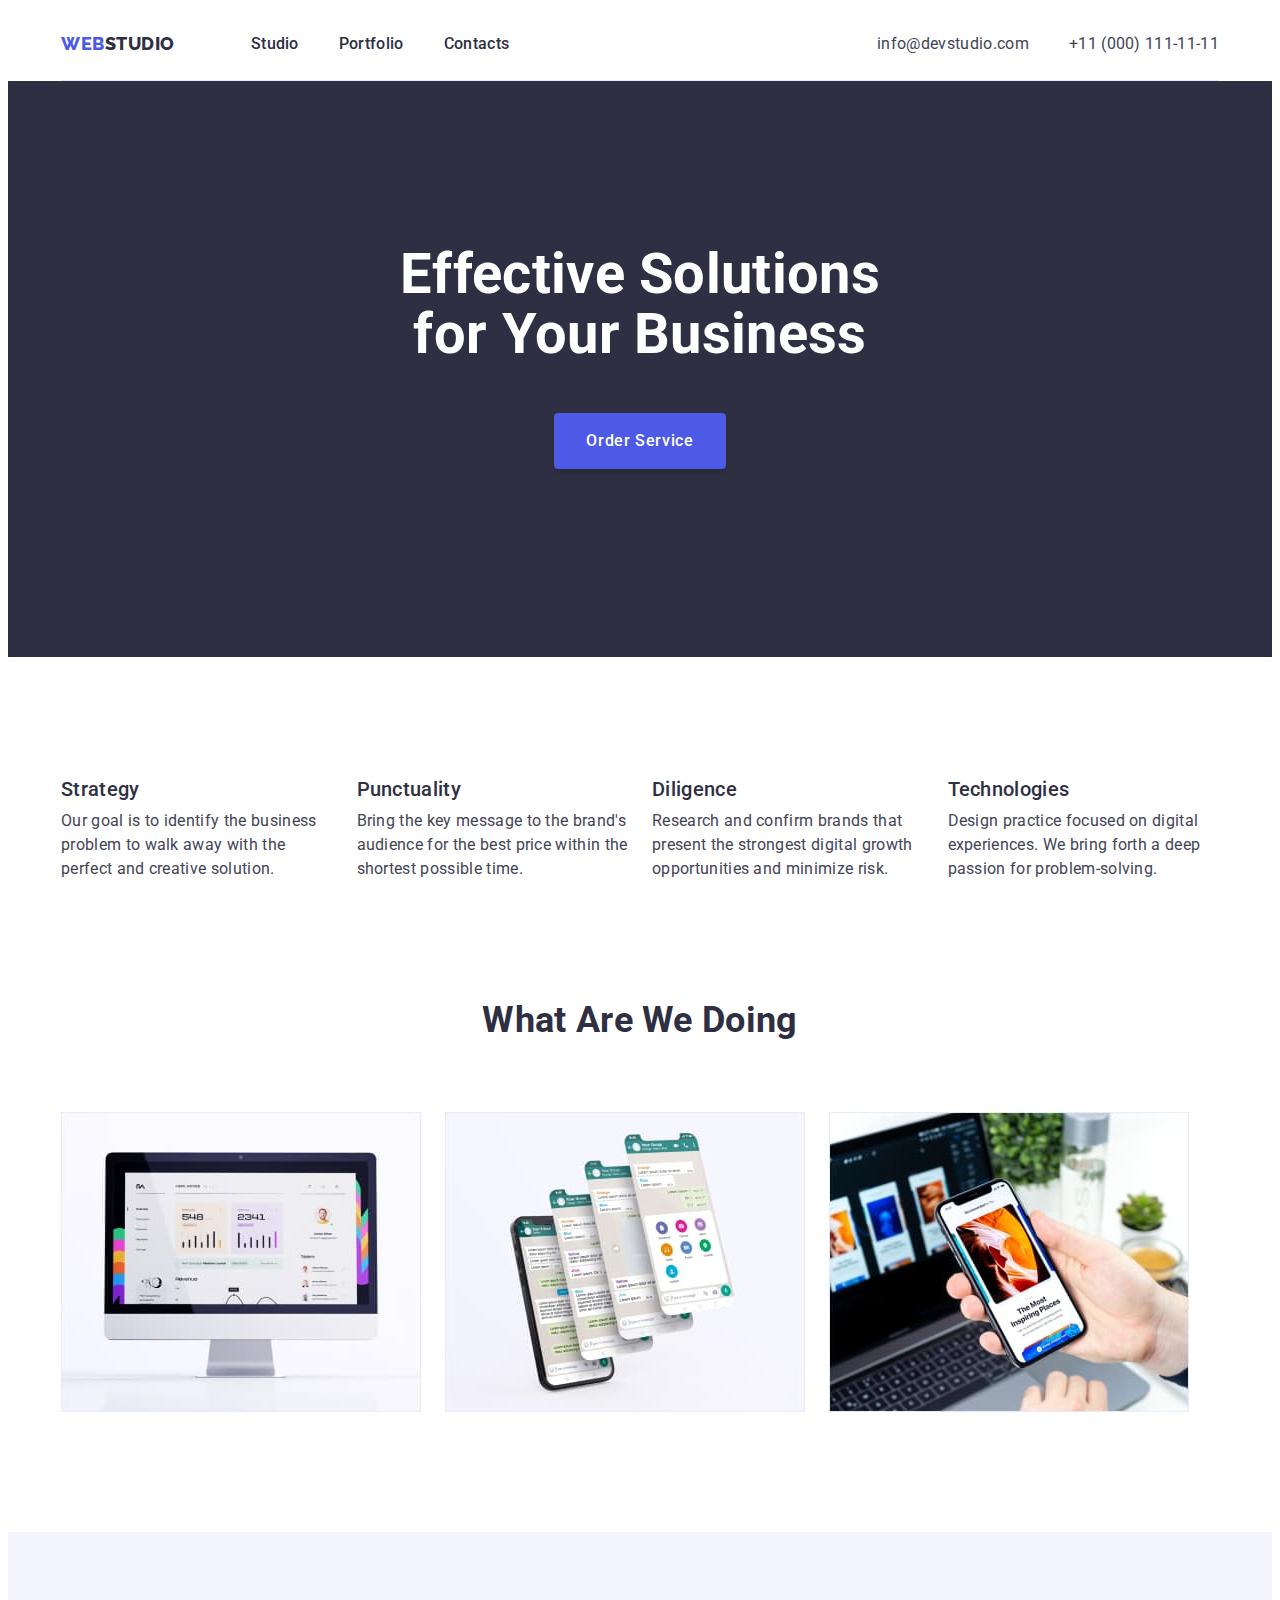
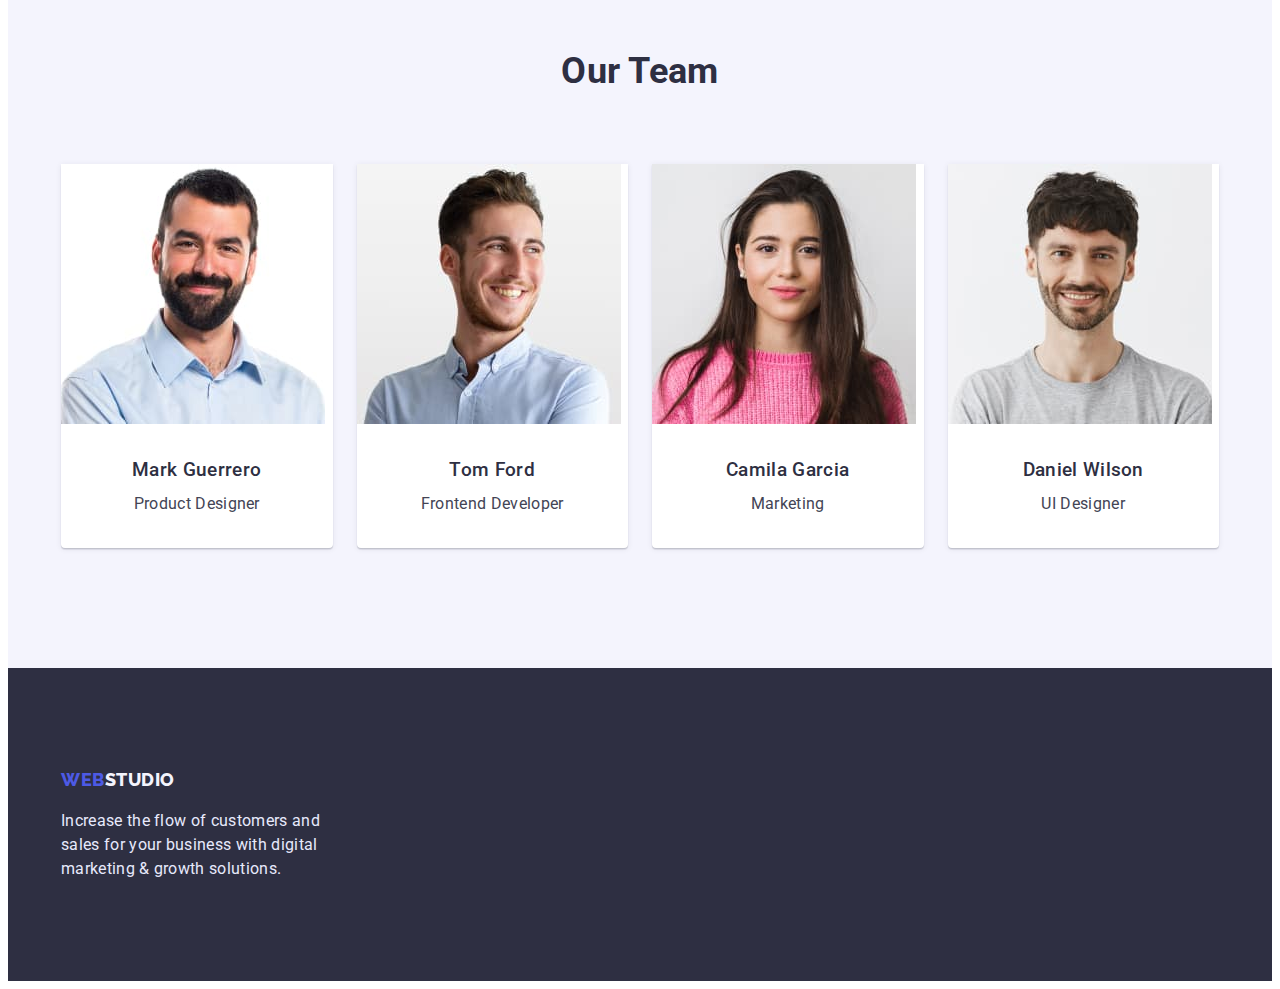
==== index.html @ d9d820c8 "Initial commit" ====
<!DOCTYPE html>
<html lang="en">
  <head>
    <meta charset="UTF-8" />
    <meta http-equiv="X-UA-Compatible" content="IE=edge" />
    <meta name="viewport" content="width=device-width, initial-scale=1.0" />
    <title>WebStudio</title>
    <link rel="preconnect" href="https://fonts.googleapis.com" />
    <link rel="preconnect" href="https://fonts.gstatic.com" crossorigin />
    <link
      href="https://fonts.googleapis.com/css2?family=Raleway:wght@800&family=Roboto:wght@400;500;700&display=swap"
      rel="stylesheet"
    />
    <link
      rel="stylesheet"
      href="https://cdnjs.cloudflare.com/ajax/libs/modern-normalize/1.1.0/modern-normalize.min.css"
      integrity="sha512-wpPYUAdjBVSE4KJnH1VR1HeZfpl1ub8YT/NKx4PuQ5NmX2tKuGu6U/JRp5y+Y8XG2tV+wKQpNHVUX03MfMFn9Q=="
      crossorigin="anonymous"
      referrer
      policy="no-referrer"
    />
    <link rel="stylesheet" href="./css/styles.css" />
  </head>
  <body>
    <header class="header">
      <div class="container header-content">
        <nav class="header-nav">
          <a href="./index.html" class="logo-link">
            <span class="logo">Web</span>Studio</a
          >
          <ul class="header-list list">
            <li class="header-item">
              <a href="" class="header-link link">Studio</a>
            </li>
            <li class="header-item">
              <a href="./portfolio.html" class="header-link link">Portfolio</a>
            </li>
            <li class="header-item">
              <a href="" class="header-link link">Contacts</a>
            </li>
          </ul>
        </nav>
        <address class="contacts">
          <ul class="contacts-list list">
            <li class="contacts-item">
              <a href="mailto:info@devstudio.com" class="contacts-link mail"
                >info@devstudio.com</a
              >
            </li>
            <li class="contacts-item">
              <a href="tel:+110001111111" class="contacts-link tel"
                >+11 (000) 111-11-11</a
              >
            </li>
          </ul>
        </address>
      </div>
    </header>
    <main>
      <!-- Hero section-->
      <section class="hero">
        <div class="container hero-container">
          <h1 class="hero-title">Effective Solutions for Your Business</h1>
          <button type="button" class="hero-button button">
            Order Service
          </button>
        </div>
      </section>
      <!-- /Hero section -->
      <!-- Section 1 -->
      <section class="features">
        <div class="container">
          <h2 class="visually-hidden">Webstudio features</h2>
          <ul class="features-list list">
            <li class="features-item">
              <h3 class="features-subtitle">Strategy</h3>
              <p class="features-text">
                Our goal is to identify the business problem to walk away with
                the perfect and creative solution.
              </p>
            </li>
            <li class="features-item">
              <h3 class="features-subtitle">Punctuality</h3>
              <p class="features-text">
                Bring the key message to the brand's audience for the best price
                within the shortest possible time.
              </p>
            </li>
            <li class="features-item">
              <h3 class="features-subtitle">Diligence</h3>
              <p class="features-text">
                Research and confirm brands that present the strongest digital
                growth opportunities and minimize risk.
              </p>
            </li>
            <li class="features-item">
              <h3 class="features-subtitle">Technologies</h3>
              <p class="features-text">
                Design practice focused on digital experiences. We bring forth a
                deep passion for problem-solving.
              </p>
            </li>
          </ul>
        </div>
      </section>
      <!-- /Section 1 -->
      <!-- Section 2 -->
      <section class="work">
        <div class="container">
          <h2 class="work-title title">What are we doing</h2>
          <ul class="work-list list">
            <li class="work-item">
              <img
                src="./images/our-work1.jpg"
                alt="Working"
                width="360"
                height="300"
              />
            </li>
            <li class="work-item">
              <img
                src="./images/our-work1-1.jpg"
                alt="Working"
                width="360"
                height="300"
              />
            </li>
            <li class="work-item">
              <img
                src="./images/our-work1-2.jpg"
                alt="Working"
                width="360"
                height="300"
              />
            </li>
          </ul>
        </div>
      </section>
      <!-- /Section2 -->
      <!-- Section 3 -->
      <section class="team">
        <div class="container">
          <h2 class="team-title title">Our Team</h2>
          <ul class="team-list list">
            <li class="team-item">
              <img
                src="./images/our-team-img.jpg"
                alt="Our Product Designer"
                width="264"
                height="260"
              />
              <div class="team-card">
                <h3 class="team-subtitle">Mark Guerrero</h3>
                <p class="team-text">Product Designer</p>
              </div>
            </li>
            <li class="team-item">
              <img
                src="./images/our-team-img1.jpg"
                alt="Our Frontend Developer"
                width="264"
                height="260"
              />
              <div class="team-card">
                <h3 class="team-subtitle">Tom Ford</h3>
                <p class="team-text">Frontend Developer</p>
              </div>
            </li>
            <li class="team-item">
              <img
                src="./images/our-team-img2.jpg"
                alt="Our Marketer"
                width="264"
                height="260"
              />
              <div class="team-card">
                <h3 class="team-subtitle">Camila Garcia</h3>
                <p class="team-text">Marketing</p>
              </div>
            </li>
            <li class="team-item">
              <img
                src="./images/our-team-img3.jpg"
                alt="Our UI Designer"
                width="264"
                height="260"
              />
              <div class="team-card">
                <h3 class="team-subtitle">Daniel Wilson</h3>
                <p class="team-text">UI Designer</p>
              </div>
            </li>
          </ul>
        </div>
      </section>
      <!-- /Section 3 -->
    </main>
    <!-- Footer -->
    <footer class="footer">
      <div class="container">
        <a href="./index.html" class="logo-link">
          <span class="logo">Web</span>Studio</a
        >
        <p class="footer-text">
          Increase the flow of customers and sales for your business with
          digital marketing & growth solutions.
        </p>
      </div>
    </footer>
    <!-- /Footer -->
  </body>
</html>
---- css/styles.css ----
:root {
  --primary-text-color: #434455;
  --title-text-color: #2e2f42;
  --active-color: #404bbf;
  --primary-bg-color: #ffffff;
  --main-margin: 24px;
  --secondary-margin: 8px;
}
body {
  color: var(--primary-text-color);
  background-color: var(--primary-bg-color);
  font-family: Roboto, sans-serif;
  letter-spacing: 0.02em;
  font-size: 16px;
  line-height: 1.5;
}
h1,
h2,
h3,
h4,
h5,
h6,
p {
  margin: 0;
}
ul {
  margin: 0;
  padding: 0;
}
.container {
  width: 1158px;
  margin: 0 auto;
  padding: 0 15px;
  /* outline: 1px solid red; */
}
img {
  display: block;
  max-width: 100%;
  height: auto;
}
.list {
  list-style: none;
}
.button {
  font-family: inherit;
  letter-spacing: 0.04em;
  font-weight: 500;
  font-size: 16px;
  line-height: 1.5;
  cursor: pointer;
}
.title {
  color: var(--title-text-color);
  font-size: 36px;
  line-height: 1.11;
  text-align: center;
  text-transform: capitalize;
}
.visually-hidden {
  position: absolute;
  width: 1px;
  height: 1px;
  margin: -1px;
  border: 0;
  padding: 0;
  white-space: nowrap;
  clip-path: inset(100%);
  clip: rect(0 0 0 0);
  overflow: hidden;
}

/* -------------------Header ---------------*/

.logo {
  color: #4d5ae5;
  text-decoration: none;
}
.logo-link {
  color: var(--title-text-color);
  font-family: Raleway, sans-serif;
  text-decoration: none;
  font-weight: 800;
  font-size: 18px;
  line-height: 1.33;
  letter-spacing: 0.03em;
  text-transform: uppercase;
  margin-right: 76px;
}

.header-content {
  border-bottom: solid rgba(231, 233, 252, 1) 1px;
  display: flex;
  padding: 24px 0;
}
.header-list {
  display: flex;
  gap: 40px;
}
.header-nav {
  display: flex;
  align-items: center;
}
.header-link {
  color: var(--title-text-color);
  text-decoration: none;
  font-weight: 500;
  font-size: 16px;
  line-height: 1.5;
}
.header-link:hover,
.header-link:focus {
  color: var(--active-color);
}
.contacts-list {
  display: flex;
}
.contacts {
  margin-left: auto;
}
.mail {
  margin-right: 40px;
}

.contacts-link {
  color: var(--primary-text-color);
  font-style: normal;
  text-decoration: none;
  font-size: 16px;
  line-height: 1.5;
}
.contacts-link:hover,
.contacts-link:focus {
  color: var(--active-color);
}

/*-------------------- hero section -------------------*/
.hero {
  background-color: #2e2f42;
  padding-top: 164px;
  padding-bottom: 188px;
}
.hero-container {
  display: flex;
  flex-direction: column;
  flex-grow: 1;
  align-items: center;
}
.hero-title {
  color: #ffffff;
  font-size: 56px;
  line-height: 1.07;
  width: 496px;
  margin-bottom: 48px;
  text-align: center;
}
.hero-button {
  color: #ffffff;
  font-weight: 500;
  background-color: #4d5ae5;
  padding: 16px 32px;
  border: transparent;
  box-shadow: 0px 4px 4px rgba(0, 0, 0, 0.15);
  border-radius: 4px;
  min-width: 169px;
}
.hero-button:hover,
.hero-button:focus {
  background-color: #404bbf;
}

/* sections */
/* ---------------------Features---------------------- */
.features {
  padding-top: 120px;
  padding-bottom: 60px;
}
.features-list {
  display: flex;
  gap: 24px;
}
.features-item {
  width: calc((100% - 72px) / 4);
}
.features-subtitle {
  font-weight: 500;
  color: var(--title-text-color);
  font-size: 20px;
  line-height: 1.2;
  margin-bottom: var(--secondary-margin);
}
.features-text {
  min-width: 264px;
}

/*-------------Work section-----------  */
.work {
  padding-top: 60px;
  padding-bottom: 120px;
}
.work-title {
  font-size: 36px;
  line-height: 1.1;
  text-align: center;
  margin-bottom: 72px;
}
.work-list {
  display: flex;
  gap: 24px;
}
/* --------------------------Team section------------------ */
.team {
  padding: 120px 0;
  background-color: #f4f4fd;
}
.team-title {
  font-size: 36px;
  line-height: 1.1;
  text-align: center;
  padding-bottom: 72px;
}
.team-subtitle {
  font-weight: 500;
  color: var(--title-text-color);
  margin-bottom: var(--secondary-margin);
  text-align: center;
}
.team-text {
  text-align: center;
}
.team-item {
  width: calc((100% - 72px) / 3);
  box-shadow: 0px 1px 6px rgba(46, 47, 66, 0.08),
    0px 1px 1px rgba(46, 47, 66, 0.16), 0px 2px 1px rgba(46, 47, 66, 0.08);
  border-radius: 0px 0px 4px 4px;
  background-color: #ffffff;
}
.team-list {
  display: flex;
  gap: 24px;
}
.team-card {
  padding: 32px 0;
}
/* ---------------------footer --------------*/
.footer {
  background-color: #2e2f42;
  padding: 100px 0;
}
.footer .logo-link {
  color: rgba(244, 244, 253, 1);
  margin-right: 0;
}
.footer-text {
  color: #e7e9fc;
  letter-spacing: 0.02em;
  width: 264px;
  margin-top: 16px;
}
/* ----------------Portfolio-------------- */
.projects-portfolio {
  padding-top: 96px;
  padding-bottom: 113px;
}
.projects-button {
  padding-top: 96px;
  padding-bottom: 72px;
}
.projects-btn {
  color: #4d5ae5;
  background-color: #f4f4fd;
  border: 1px solid #e7e9fc;
  border-radius: 4px;
  padding: 16px 32px;
}
.projects-btn:hover,
.projects-btn:focus {
  color: #ffffff;
  background-color: #404bbf;
}

.projects-link {
  text-decoration: none;
}
.projects-filter {
  display: flex;
  flex-direction: row;
  justify-content: center;
  align-items: center;
  gap: 24px;
  margin-bottom: 72px;
}
.projects-list {
  display: flex;
  flex-direction: row;
  flex-wrap: wrap;
  gap: 48px 24px;
  justify-content: center;
}
.projects-subtitle {
  font-weight: 500;
  font-size: 20px;
  line-height: 1.2;
  color: var(--title-text-color);
  margin-bottom: var(--secondary-margin);
}
.projects-card {
  border: 1px solid #e7e9fc;
  border-top: transparent;
  padding: 32px 0 32px 16px;
}
.projects-item {
  width: calc((100% - 48px) / 3);
  text-decoration: none;
}
.projects-text {
  color: var(--primary-text-color);
}
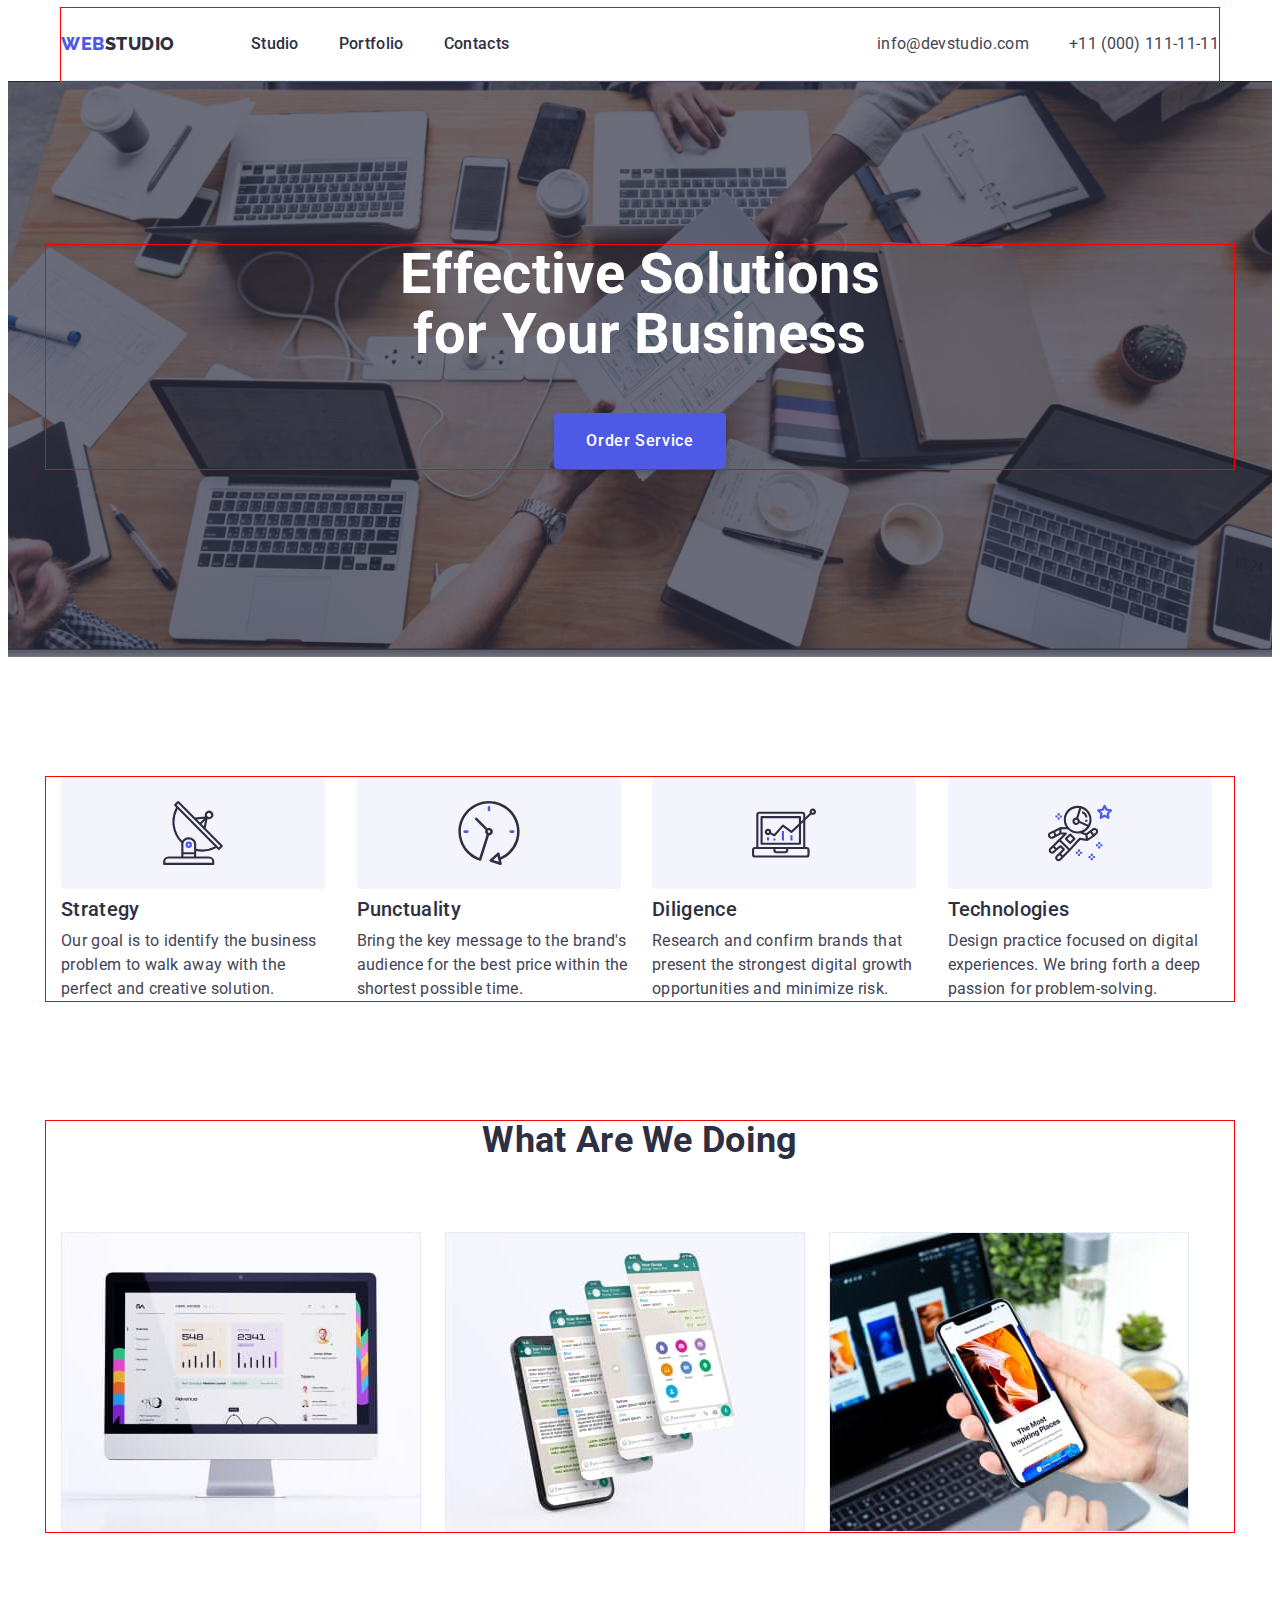
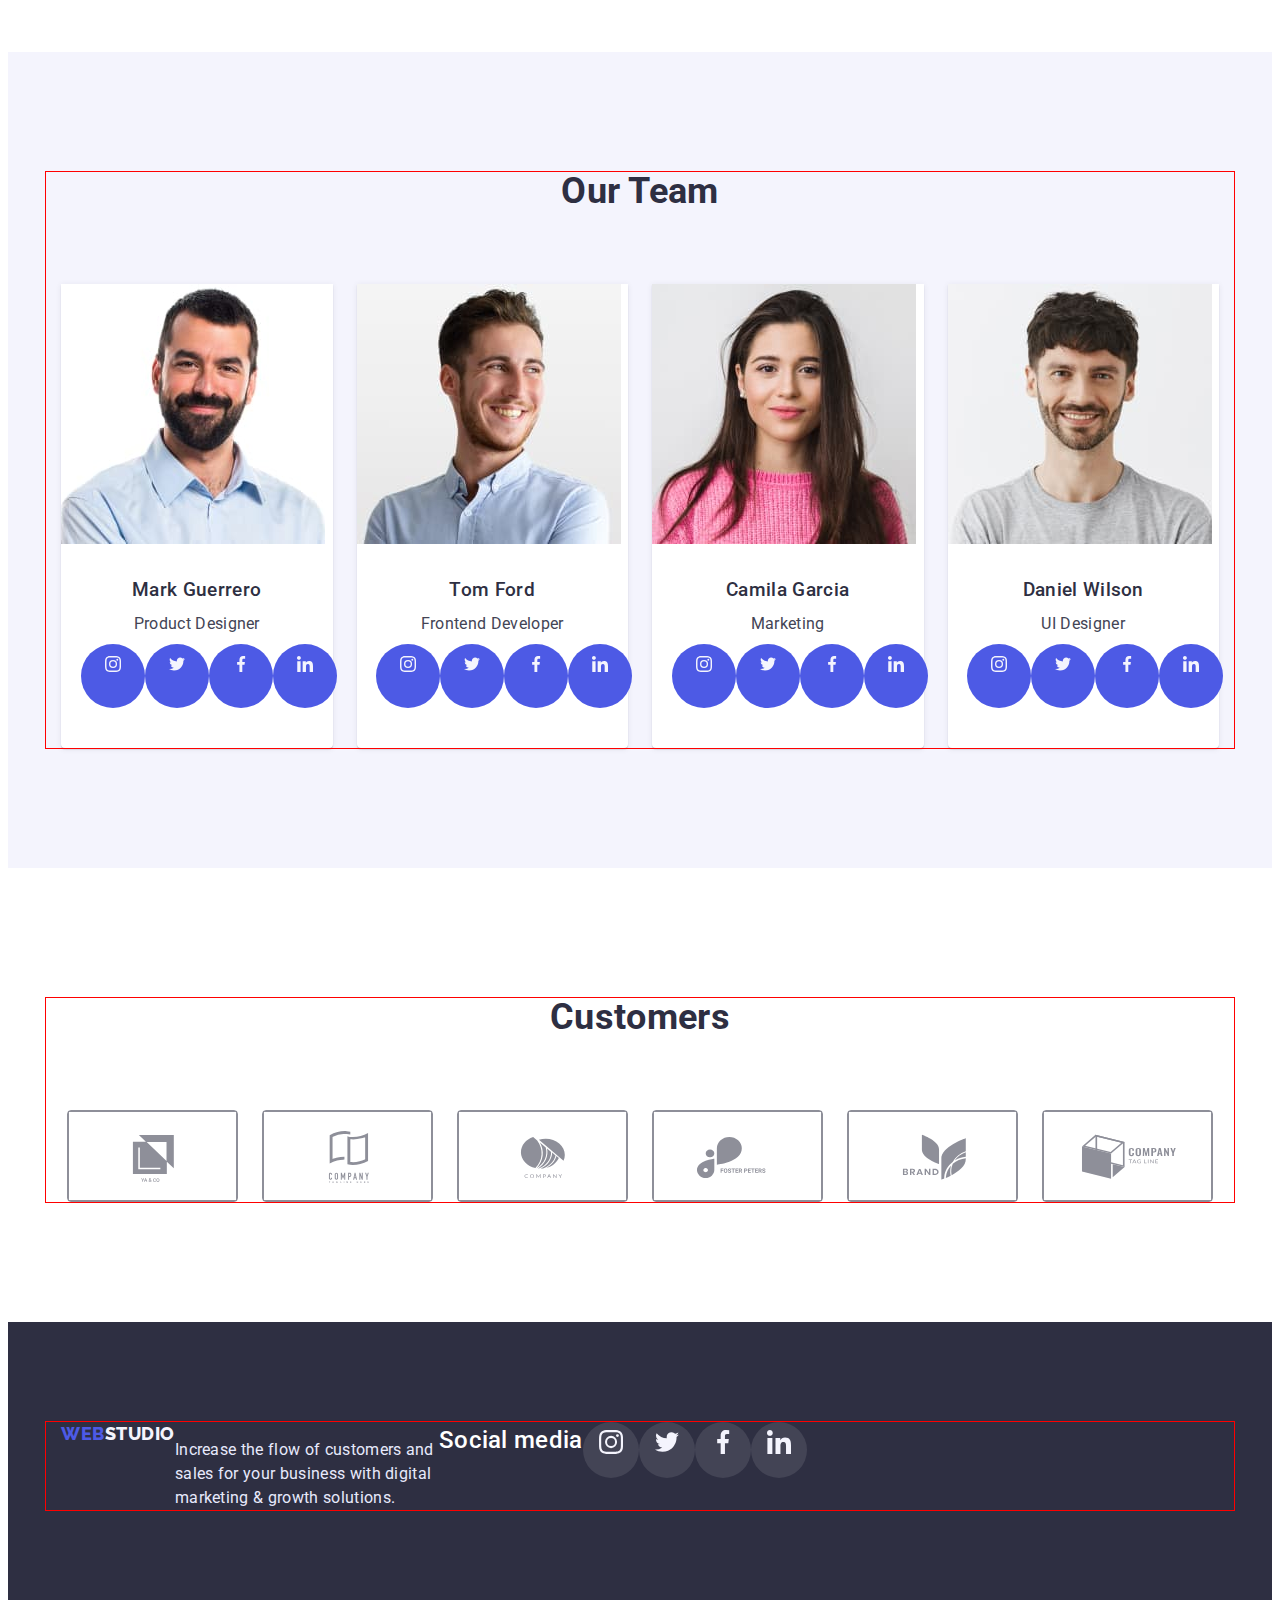
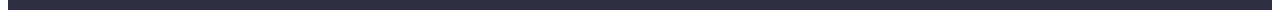
==== commit 5b30cf8f: "summary" ====
--- a/index.html
+++ b/index.html
@@ -22,15 +22,16 @@
     <link rel="stylesheet" href="./css/styles.css" />
   </head>
   <body>
+    <!-- -------------Header----------- -->
     <header class="header">
       <div class="container header-content">
         <nav class="header-nav">
-          <a href="./index.html" class="logo-link">
+          <a href="./index.html" class="logo-link link">
             <span class="logo">Web</span>Studio</a
           >
           <ul class="header-list list">
             <li class="header-item">
-              <a href="" class="header-link link">Studio</a>
+              <a href="./index.html" class="header-link link">Studio</a>
             </li>
             <li class="header-item">
               <a href="./portfolio.html" class="header-link link">Portfolio</a>
@@ -43,12 +44,14 @@
         <address class="contacts">
           <ul class="contacts-list list">
             <li class="contacts-item">
-              <a href="mailto:info@devstudio.com" class="contacts-link mail"
+              <a
+                href="mailto:info@devstudio.com"
+                class="contacts-link link mail"
                 >info@devstudio.com</a
               >
             </li>
             <li class="contacts-item">
-              <a href="tel:+110001111111" class="contacts-link tel"
+              <a href="tel:+110001111111" class="contacts-link link tel"
                 >+11 (000) 111-11-11</a
               >
             </li>
@@ -56,23 +59,29 @@
         </address>
       </div>
     </header>
+    <!-- -------------/Header---------------------- -->
     <main>
-      <!-- Hero section-->
+      <!-- ---------------------Hero section-------------->
       <section class="hero">
-        <div class="container hero-container">
+        <div class="container hero-content">
           <h1 class="hero-title">Effective Solutions for Your Business</h1>
           <button type="button" class="hero-button button">
             Order Service
           </button>
         </div>
       </section>
-      <!-- /Hero section -->
-      <!-- Section 1 -->
+      <!-------------------------- /Hero section ------------------>
+      <!------------------------- Section Features ---------------->
       <section class="features">
         <div class="container">
           <h2 class="visually-hidden">Webstudio features</h2>
           <ul class="features-list list">
             <li class="features-item">
+              <div class="features-rect">
+                <svg class="features-icon" width="64" height="64">
+                  <use href="./images/symbol-defs.svg#icon-antenna-1"></use>
+                </svg>
+              </div>
               <h3 class="features-subtitle">Strategy</h3>
               <p class="features-text">
                 Our goal is to identify the business problem to walk away with
@@ -80,6 +89,11 @@
               </p>
             </li>
             <li class="features-item">
+              <div class="features-rect">
+                <svg class="features-icon" width="64" height="64">
+                  <use href="./images/symbol-defs.svg#icon-clock-1"></use>
+                </svg>
+              </div>
               <h3 class="features-subtitle">Punctuality</h3>
               <p class="features-text">
                 Bring the key message to the brand's audience for the best price
@@ -87,6 +101,11 @@
               </p>
             </li>
             <li class="features-item">
+              <div class="features-rect">
+                <svg class="features-icon" width="64" height="64">
+                  <use href="./images/symbol-defs.svg#icon-diagram-1"></use>
+                </svg>
+              </div>
               <h3 class="features-subtitle">Diligence</h3>
               <p class="features-text">
                 Research and confirm brands that present the strongest digital
@@ -94,6 +113,11 @@
               </p>
             </li>
             <li class="features-item">
+              <div class="features-rect">
+                <svg class="features-icon" width="64" height="64">
+                  <use href="./images/symbol-defs.svg#icon-astronaut-1"></use>
+                </svg>
+              </div>
               <h3 class="features-subtitle">Technologies</h3>
               <p class="features-text">
                 Design practice focused on digital experiences. We bring forth a
@@ -104,7 +128,7 @@
         </div>
       </section>
       <!-- /Section 1 -->
-      <!-- Section 2 -->
+      <!-- -----------------Section Work  -------------->
       <section class="work">
         <div class="container">
           <h2 class="work-title title">What are we doing</h2>
@@ -137,7 +161,7 @@
         </div>
       </section>
       <!-- /Section2 -->
-      <!-- Section 3 -->
+      <!--------------- Section Our team------------------- -->
       <section class="team">
         <div class="container">
           <h2 class="team-title title">Our Team</h2>
@@ -152,6 +176,62 @@
               <div class="team-card">
                 <h3 class="team-subtitle">Mark Guerrero</h3>
                 <p class="team-text">Product Designer</p>
+                <ul class="team-social-list list">
+                  <li class="team-social-item">
+                    <a
+                      href=""
+                      class="team-social-link link"
+                      target="_blank"
+                      rel="noopener norefferrer nofollow"
+                    >
+                      <svg class="team-social-icon" width="16" height="16">
+                        <use
+                          href="./images/symbol-defs.svg#icon-instagram"
+                        ></use>
+                      </svg>
+                    </a>
+                  </li>
+                  <li class="team-social-item">
+                    <a
+                      href=""
+                      class="team-social-link link"
+                      target="_blank"
+                      rel="noopener norefferrer nofollow"
+                    >
+                      <svg class="team-social-icon" width="16" height="16">
+                        <use href="./images/symbol-defs.svg#icon-twitter"></use>
+                      </svg>
+                    </a>
+                  </li>
+                  <li class="team-social-item">
+                    <a
+                      href=""
+                      class="team-social-link link"
+                      target="_blank"
+                      rel="noopener norefferrer nofollow"
+                    >
+                      <svg class="team-social-icon" width="16" height="16">
+                        <use
+                          href="./images/symbol-defs.svg#icon-facebook"
+                        ></use>
+                      </svg>
+                    </a>
+                  </li>
+                  <li class="team-social-item">
+                    <a
+                      href=""
+                      class="team-social-link link"
+                      target="_blank"
+                      rel="noopener norefferrer nofollow"
+                    >
+                      <svg class="team-social-icon" width="16" height="16">
+                        <use
+                          href="./images/symbol-defs.svg#icon-linkedin"
+                        ></use>
+                      </svg>
+                    </a>
+                  </li>
+                </ul>
               </div>
             </li>
             <li class="team-item">
@@ -164,6 +244,62 @@
               <div class="team-card">
                 <h3 class="team-subtitle">Tom Ford</h3>
                 <p class="team-text">Frontend Developer</p>
+                <ul class="team-social-list list">
+                  <li class="team-social-item">
+                    <a
+                      href=""
+                      class="team-social-link link"
+                      target="_blank"
+                      rel="noopener norefferrer nofollow"
+                    >
+                      <svg class="team-social-icon" width="16" height="16">
+                        <use
+                          href="./images/symbol-defs.svg#icon-instagram"
+                        ></use>
+                      </svg>
+                    </a>
+                  </li>
+                  <li class="team-social-item">
+                    <a
+                      href=""
+                      class="team-social-link link"
+                      target="_blank"
+                      rel="noopener norefferrer nofollow"
+                    >
+                      <svg class="team-social-icon" width="16" height="16">
+                        <use href="./images/symbol-defs.svg#icon-twitter"></use>
+                      </svg>
+                    </a>
+                  </li>
+                  <li class="team-social-item">
+                    <a
+                      href=""
+                      class="team-social-link link"
+                      target="_blank"
+                      rel="noopener norefferrer nofollow"
+                    >
+                      <svg class="team-social-icon" width="16" height="16">
+                        <use
+                          href="./images/symbol-defs.svg#icon-facebook"
+                        ></use>
+                      </svg>
+                    </a>
+                  </li>
+                  <li class="team-social-item">
+                    <a
+                      href=""
+                      class="team-social-link link"
+                      target="_blank"
+                      rel="noopener norefferrer nofollow"
+                    >
+                      <svg class="team-social-icon" width="16" height="16">
+                        <use
+                          href="./images/symbol-defs.svg#icon-linkedin"
+                        ></use>
+                      </svg>
+                    </a>
+                  </li>
+                </ul>
               </div>
             </li>
             <li class="team-item">
@@ -176,6 +312,62 @@
               <div class="team-card">
                 <h3 class="team-subtitle">Camila Garcia</h3>
                 <p class="team-text">Marketing</p>
+                <ul class="team-social-list list">
+                  <li class="team-social-item">
+                    <a
+                      href=""
+                      class="team-social-link link"
+                      target="_blank"
+                      rel="noopener norefferrer nofollow"
+                    >
+                      <svg class="team-social-icon" width="16" height="16">
+                        <use
+                          href="./images/symbol-defs.svg#icon-instagram"
+                        ></use>
+                      </svg>
+                    </a>
+                  </li>
+                  <li class="team-social-item">
+                    <a
+                      href=""
+                      class="team-social-link link"
+                      target="_blank"
+                      rel="noopener norefferrer nofollow"
+                    >
+                      <svg class="team-social-icon" width="16" height="16">
+                        <use href="./images/symbol-defs.svg#icon-twitter"></use>
+                      </svg>
+                    </a>
+                  </li>
+                  <li class="team-social-item">
+                    <a
+                      href=""
+                      class="team-social-link link"
+                      target="_blank"
+                      rel="noopener norefferrer nofollow"
+                    >
+                      <svg class="team-social-icon" width="16" height="16">
+                        <use
+                          href="./images/symbol-defs.svg#icon-facebook"
+                        ></use>
+                      </svg>
+                    </a>
+                  </li>
+                  <li class="team-social-item">
+                    <a
+                      href=""
+                      class="team-social-link link"
+                      target="_blank"
+                      rel="noopener norefferrer nofollow"
+                    >
+                      <svg class="team-social-icon" width="16" height="16">
+                        <use
+                          href="./images/symbol-defs.svg#icon-linkedin"
+                        ></use>
+                      </svg>
+                    </a>
+                  </li>
+                </ul>
               </div>
             </li>
             <li class="team-item">
@@ -188,23 +380,209 @@
               <div class="team-card">
                 <h3 class="team-subtitle">Daniel Wilson</h3>
                 <p class="team-text">UI Designer</p>
+                <ul class="team-social-list list">
+                  <li class="team-social-item">
+                    <a
+                      href=""
+                      class="team-social-link link"
+                      target="_blank"
+                      rel="noopener norefferrer nofollow"
+                    >
+                      <svg class="team-social-icon" width="16" height="16">
+                        <use
+                          href="./images/symbol-defs.svg#icon-instagram"
+                        ></use>
+                      </svg>
+                    </a>
+                  </li>
+                  <li class="team-social-item">
+                    <a
+                      href=""
+                      class="team-social-link link"
+                      target="_blank"
+                      rel="noopener norefferrer nofollow"
+                    >
+                      <svg class="team-social-icon" width="16" height="16">
+                        <use href="./images/symbol-defs.svg#icon-twitter"></use>
+                      </svg>
+                    </a>
+                  </li>
+                  <li class="team-social-item">
+                    <a
+                      href=""
+                      class="team-social-link link"
+                      target="_blank"
+                      rel="noopener norefferrer nofollow"
+                    >
+                      <svg class="team-social-icon" width="16" height="16">
+                        <use
+                          href="./images/symbol-defs.svg#icon-facebook"
+                        ></use>
+                      </svg>
+                    </a>
+                  </li>
+                  <li class="team-social-item">
+                    <a href="" class="team-social-link link">
+                      <svg class="team-social-icon" width="16" height="16">
+                        <use
+                          href="./images/symbol-defs.svg#icon-linkedin"
+                        ></use>
+                      </svg>
+                    </a>
+                  </li>
+                </ul>
               </div>
             </li>
           </ul>
         </div>
       </section>
-      <!-- /Section 3 -->
+      <!------------------------- /Section 3--------------------- -->
+      <!------------------------- Section Customers--------------------- -->
+      <section class="customers">
+        <div class="container">
+          <h2 class="customers-title title">Customers</h2>
+          <ul class="customers-logo-list list">
+            <li class="customers-logo-item">
+              <a
+                href=""
+                class="customers-logo-link link"
+                target="_blank"
+                rel="noopener norefferrer nofollow"
+              >
+                <svg class="customers-logo-icon" width="104" height="56">
+                  <use href="./images/symbol-defs.svg#icon-logo"></use>
+                </svg>
+              </a>
+            </li>
+            <li class="customers-logo-item">
+              <a
+                href=""
+                class="customers-logo-link link"
+                target="_blank"
+                rel="noopener norefferrer nofollow"
+              >
+                <svg class="customers-logo-icon" width="104" height="56">
+                  <use href="./images/symbol-defs.svg#icon-logo-1"></use>
+                </svg>
+              </a>
+            </li>
+            <li class="customers-logo-item">
+              <a
+                href=""
+                class="customers-logo-link link"
+                target="_blank"
+                rel="noopener norefferrer nofollow"
+              >
+                <svg class="customers-logo-icon" width="104" height="56">
+                  <use href="./images/symbol-defs.svg#icon-logo-2"></use>
+                </svg>
+              </a>
+            </li>
+            <li class="customers-logo-item">
+              <a
+                href=""
+                class="customers-logo-link link"
+                target="_blank"
+                rel="noopener norefferrer nofollow"
+              >
+                <svg class="customers-logo-icon" width="104" height="56">
+                  <use href="./images/symbol-defs.svg#icon-logo-3"></use>
+                </svg>
+              </a>
+            </li>
+            <li class="customers-logo-item">
+              <a
+                href=""
+                class="customers-logo-link link"
+                target="_blank"
+                rel="noopener norefferrer nofollow"
+              >
+                <svg class="customers-logo-icon" width="104" height="56">
+                  <use href="./images/symbol-defs.svg#icon-logo-4"></use>
+                </svg>
+              </a>
+            </li>
+            <li class="customers-logo-item">
+              <a
+                href=""
+                class="customers-logo-link link"
+                target="_blank"
+                rel="noopener norefferrer nofollow"
+              >
+                <svg class="customers-logo-icon" width="104" height="56">
+                  <use href="./images/symbol-defs.svg#icon-logo-5"></use>
+                </svg>
+              </a>
+            </li>
+          </ul>
+        </div>
+      </section>
+      <!------------------------- /Section 3--------------------- -->
     </main>
     <!-- Footer -->
     <footer class="footer">
-      <div class="container">
-        <a href="./index.html" class="logo-link">
-          <span class="logo">Web</span>Studio</a
-        >
-        <p class="footer-text">
-          Increase the flow of customers and sales for your business with
-          digital marketing & growth solutions.
-        </p>
+      <div class="container footer-content">
+        <div class="footer-info">
+          <a href="./index.html" class="logo-link link">
+            <span class="logo">Web</span>Studio</a
+          >
+          <p class="footer-text">
+            Increase the flow of customers and sales for your business with
+            digital marketing & growth solutions.
+          </p>
+        </div>
+        <div class="footer-social-media">
+          <h2 class="footer-title">Social media</h2>
+          <ul class="footer-social-list list">
+            <li class="footer-social-item">
+              <a
+                href=""
+                class="footer-social-link link"
+                target="_blank"
+                rel="noopener norefferrer nofollow"
+              >
+                <svg class="footer-icon" width="24" height="24">
+                  <use href="./images/symbol-defs.svg#icon-instagram"></use>
+                </svg>
+              </a>
+            </li>
+            <li class="footer-social-item">
+              <a
+                href=""
+                class="footer-social-link link"
+                target="_blank"
+                rel="noopener norefferrer nofollow"
+              >
+                <svg class="footer-icon" width="24" height="24">
+                  <use href="./images/symbol-defs.svg#icon-twitter"></use></svg
+              ></a>
+            </li>
+            <li class="footer-social-item">
+              <a
+                href=""
+                class="footer-social-link link"
+                target="_blank"
+                rel="noopener norefferrer nofollow"
+              >
+                <svg class="footer-icon" width="24" height="24">
+                  <use href="./images/symbol-defs.svg#icon-facebook"></use>
+                </svg>
+              </a>
+            </li>
+            <li class="footer-social-item">
+              <a
+                href=""
+                class="footer-social-link link"
+                target="_blank"
+                rel="noopener norefferrer nofollow"
+              >
+                <svg class="footer-icon" width="24" height="24">
+                  <use href="./images/symbol-defs.svg#icon-linkedin"></use>
+                </svg>
+              </a>
+            </li>
+          </ul>
+        </div>
       </div>
     </footer>
     <!-- /Footer -->
--- a/css/styles.css
+++ b/css/styles.css
@@ -31,7 +31,7 @@
   width: 1158px;
   margin: 0 auto;
   padding: 0 15px;
-  /* outline: 1px solid red; */
+  outline: 1px solid red;
 }
 img {
   display: block;
@@ -40,6 +40,9 @@
 }
 .list {
   list-style: none;
+}
+.link {
+  text-decoration: none;
 }
 .button {
   font-family: inherit;
@@ -78,7 +81,6 @@
 .logo-link {
   color: var(--title-text-color);
   font-family: Raleway, sans-serif;
-  text-decoration: none;
   font-weight: 800;
   font-size: 18px;
   line-height: 1.33;
@@ -89,6 +91,8 @@
 
 .header-content {
   border-bottom: solid rgba(231, 233, 252, 1) 1px;
+  box-shadow: 0px 2px 1px rgba(46, 47, 66, 0.08),
+    0px 1px 1px rgba(46, 47, 66, 0.16), 0px 1px 6px rgba(46, 47, 66, 0.08);
   display: flex;
   padding: 24px 0;
 }
@@ -102,7 +106,6 @@
 }
 .header-link {
   color: var(--title-text-color);
-  text-decoration: none;
   font-weight: 500;
   font-size: 16px;
   line-height: 1.5;
@@ -124,7 +127,6 @@
 .contacts-link {
   color: var(--primary-text-color);
   font-style: normal;
-  text-decoration: none;
   font-size: 16px;
   line-height: 1.5;
 }
@@ -135,11 +137,21 @@
 
 /*-------------------- hero section -------------------*/
 .hero {
-  background-color: #2e2f42;
   padding-top: 164px;
   padding-bottom: 188px;
-}
-.hero-container {
+  margin-left: auto;
+  margin-right: auto;
+  max-width: 1440px;
+  background-image: linear-gradient(
+      rgba(46, 47, 66, 0.7),
+      rgba(46, 47, 66, 0.7)
+    ),
+    url(../images/people-office.jpg);
+  background-repeat: no-repeat;
+  background-size: cover;
+  background-position: center;
+}
+.hero-content {
   display: flex;
   flex-direction: column;
   flex-grow: 1;
@@ -149,7 +161,7 @@
   color: #ffffff;
   font-size: 56px;
   line-height: 1.07;
-  width: 496px;
+  max-width: 496px;
   margin-bottom: 48px;
   text-align: center;
 }
@@ -181,6 +193,18 @@
 .features-item {
   width: calc((100% - 72px) / 4);
 }
+.features-rect {
+  background-color: #f4f4fd;
+  border-radius: 4px;
+  display: flex;
+  align-items: center;
+  justify-content: center;
+  width: 264px;
+  height: 112px;
+  margin-bottom: var(--secondary-margin);
+}
+.features-icon {
+}
 .features-subtitle {
   font-weight: 500;
   color: var(--title-text-color);
@@ -218,14 +242,9 @@
   text-align: center;
   padding-bottom: 72px;
 }
-.team-subtitle {
-  font-weight: 500;
-  color: var(--title-text-color);
-  margin-bottom: var(--secondary-margin);
-  text-align: center;
-}
-.team-text {
-  text-align: center;
+.team-list {
+  display: flex;
+  gap: 24px;
 }
 .team-item {
   width: calc((100% - 72px) / 3);
@@ -234,17 +253,87 @@
   border-radius: 0px 0px 4px 4px;
   background-color: #ffffff;
 }
-.team-list {
-  display: flex;
-  gap: 24px;
-}
 .team-card {
   padding: 32px 0;
+}
+.team-subtitle {
+  font-weight: 500;
+  color: var(--title-text-color);
+  margin-bottom: var(--secondary-margin);
+  text-align: center;
+}
+.team-text {
+  text-align: center;
+  margin-bottom: var(--secondary-margin);
+}
+.team-social-list {
+  display: flex;
+  justify-content: center;
+  gap: 24px;
+  padding-bottom: 32px;
+}
+.team-social-item {
+  width: 40px;
+  height: 40px;
+}
+.team-social-link {
+  background-color: rgba(77, 90, 229, 1);
+  display: flex;
+  justify-content: center;
+  align-content: center;
+  width: 100%;
+  height: 100%;
+  border-radius: 50%;
+  padding: 12px;
+}
+.team-social-link:hover,
+.team-social-link:focus {
+  background-color: #404bbf;
+}
+/* ------------Section Customers--------- */
+.customers {
+  padding-top: 130px;
+  padding-bottom: 120px;
+}
+.customers-title {
+  margin-bottom: 72px;
+}
+.customers-logo-list {
+  display: flex;
+  gap: 24px;
+  justify-content: center;
+  align-content: center;
+}
+.customers-logo-item {
+  width: calc((100% - 144px) / 6);
+  border: 1px solid #8e8f99;
+  border-radius: 4px;
+}
+.customers-logo-link {
+  display: flex;
+  justify-content: center;
+  align-content: center;
+  padding: 16px 32px;
+  color: #8e8f99;
+  border: 1px solid #8e8f99;
+}
+.customers-logo-link:is(:hover, :focus) {
+  color: #404bbf;
+  border-color: #404bbf;
+}
+.customers-logo-icon {
+  fill: currentColor;
 }
 /* ---------------------footer --------------*/
 .footer {
   background-color: #2e2f42;
   padding: 100px 0;
+}
+.footer-content {
+  display: flex;
+}
+.footer-info {
+  display: flex;
 }
 .footer .logo-link {
   color: rgba(244, 244, 253, 1);
@@ -255,6 +344,37 @@
   letter-spacing: 0.02em;
   width: 264px;
   margin-top: 16px;
+}
+.footer-social-media {
+  display: flex;
+  justify-content: center;
+  align-content: center;
+}
+.footer-title {
+  font-weight: 500;
+  color: #ffffff;
+  margin-bottom: 16px;
+}
+.footer-social-list {
+  display: flex;
+  justify-content: center;
+  gap: 16px;
+}
+.footer-social-item {
+  width: 40px;
+  height: 40px;
+}
+.footer-social-link {
+  background-color: rgba(255, 255, 255, 0.1);
+  display: flex;
+  justify-content: center;
+  align-content: center;
+  width: 100%;
+  height: 100%;
+  border-radius: 50%;
+  padding: 8px;
+}
+.footer-icon {
 }
 /* ----------------Portfolio-------------- */
 .projects-portfolio {
@@ -276,10 +396,8 @@
 .projects-btn:focus {
   color: #ffffff;
   background-color: #404bbf;
-}
-
-.projects-link {
-  text-decoration: none;
+  box-shadow: 0px 3px 1px rgba(0, 0, 0, 0.1), 0px 2px 1px rgba(0, 0, 0, 0.08),
+    0px 2px 2px rgba(0, 0, 0, 0.12);
 }
 .projects-filter {
   display: flex;
@@ -310,7 +428,14 @@
 }
 .projects-item {
   width: calc((100% - 48px) / 3);
-  text-decoration: none;
+  background-color: #ffffff;
+}
+.projects-item:hover,
+.projects-item:focus {
+  border: 1px solid #f4f4fd;
+  border-top: transparent;
+  box-shadow: 0px 1px 6px rgba(46, 47, 66, 0.08),
+    0px 1px 1px rgba(46, 47, 66, 0.16), 0px 2px 1px rgba(46, 47, 66, 0.08);
 }
 .projects-text {
   color: var(--primary-text-color);
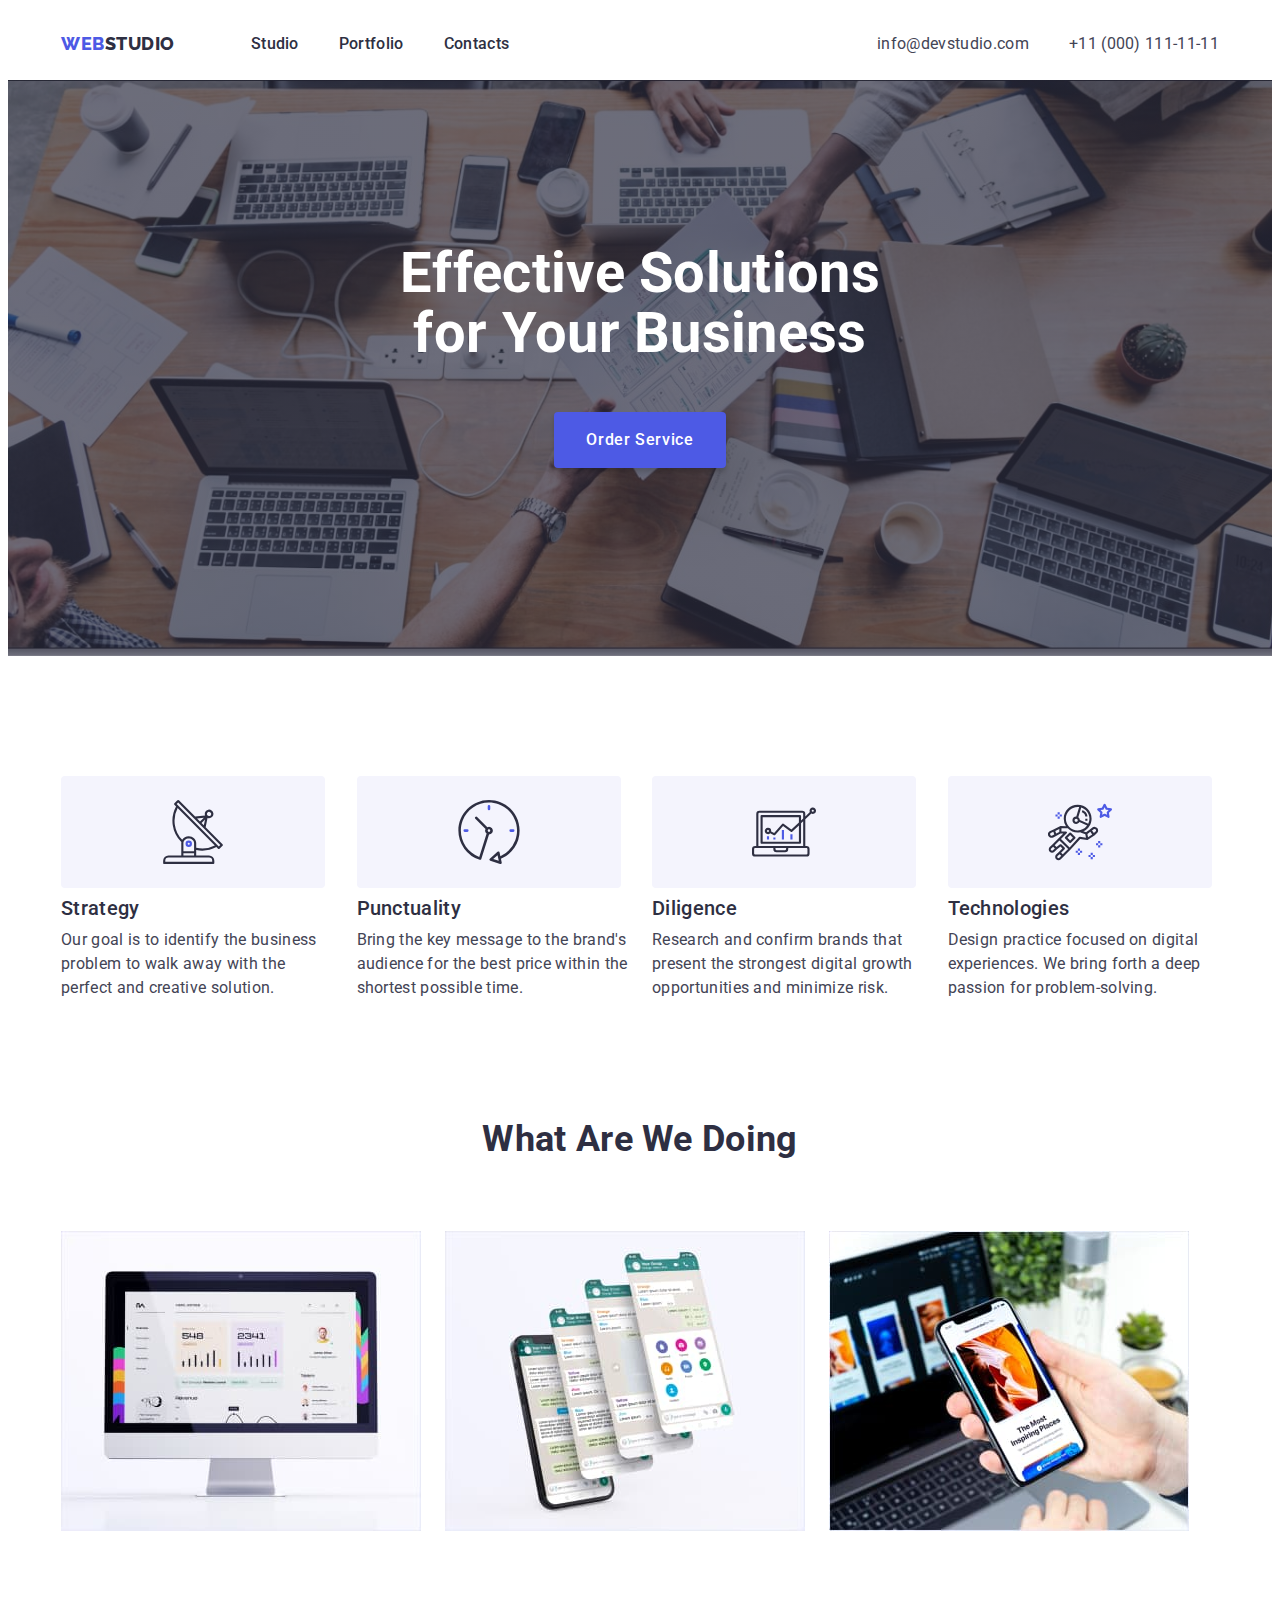
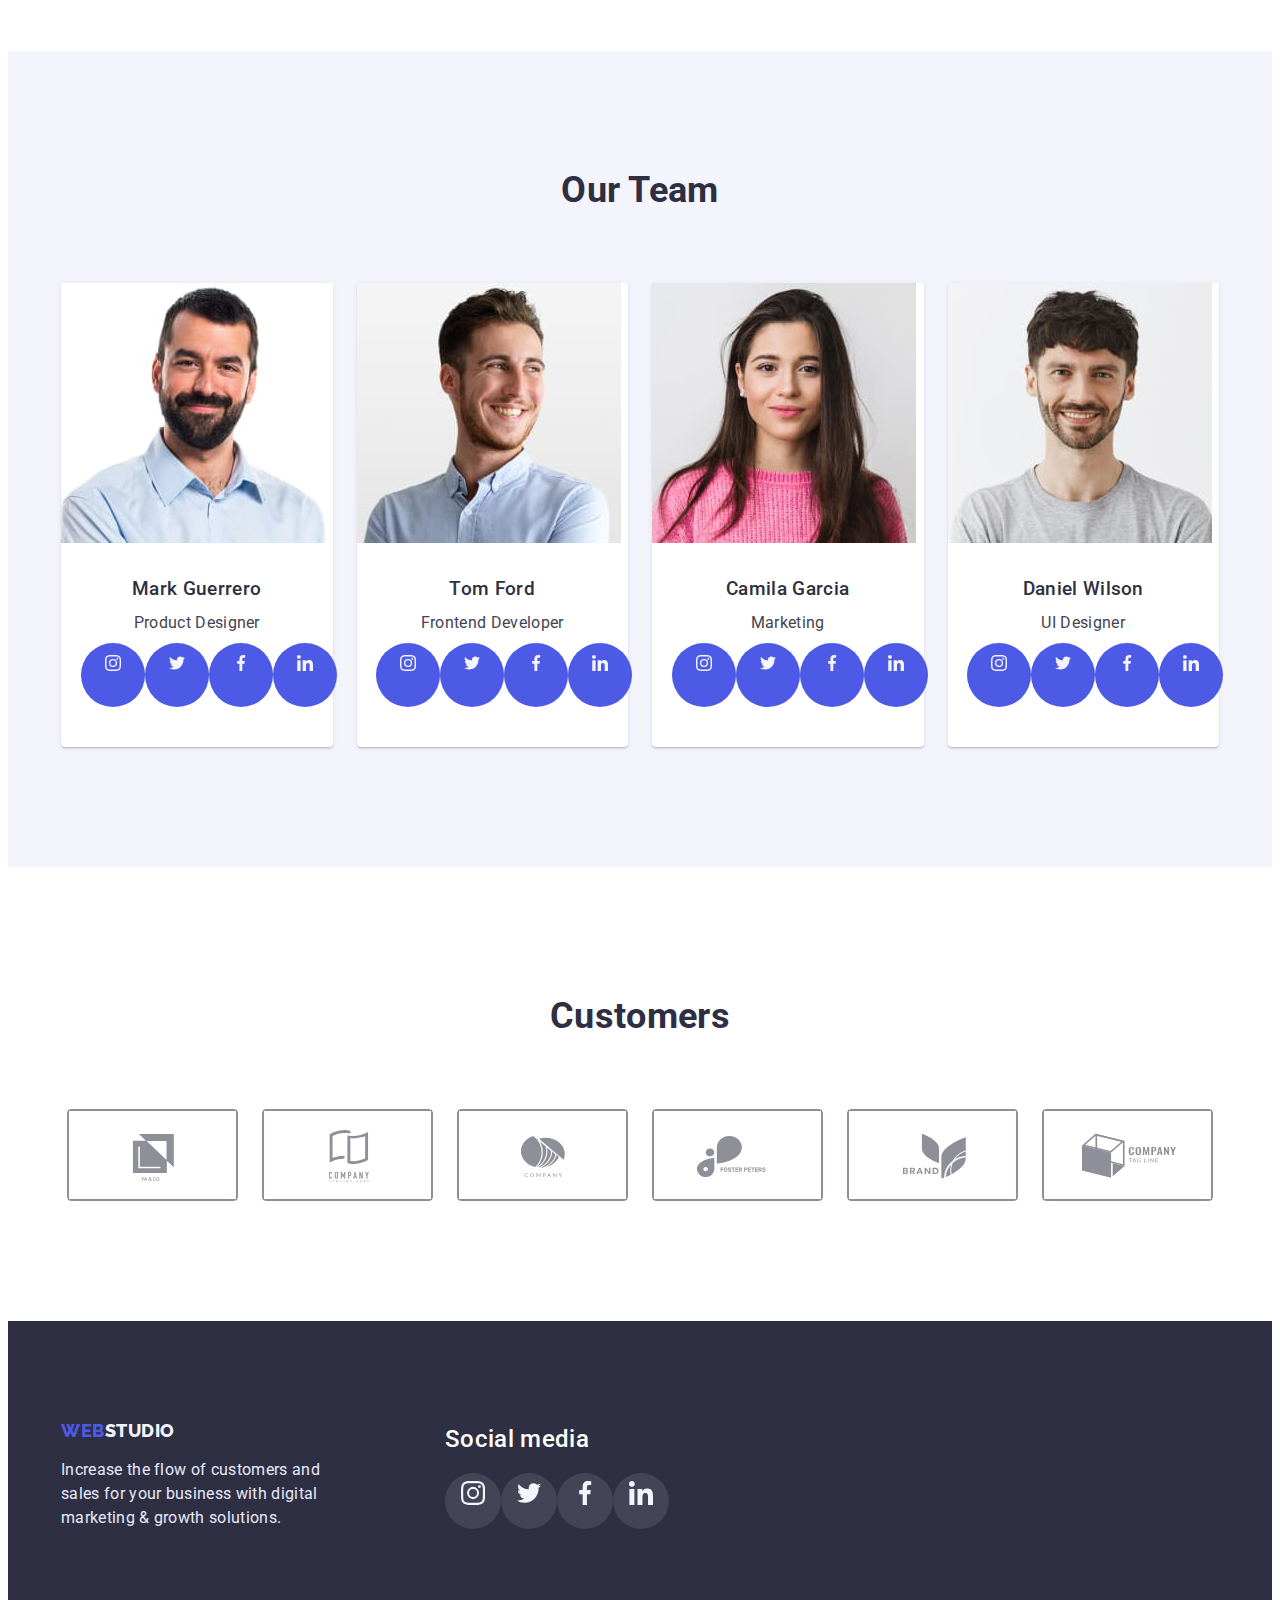
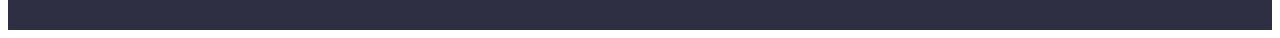
==== commit 56491687: "summary" ====
--- a/index.html
+++ b/index.html
@@ -23,7 +23,7 @@
   </head>
   <body>
     <!-- -------------Header----------- -->
-    <header class="header">
+    <header class="header-studio">
       <div class="container header-content">
         <nav class="header-nav">
           <a href="./index.html" class="logo-link link">
--- a/css/styles.css
+++ b/css/styles.css
@@ -31,7 +31,7 @@
   width: 1158px;
   margin: 0 auto;
   padding: 0 15px;
-  outline: 1px solid red;
+  /* outline: 1px solid red; */
 }
 img {
   display: block;
@@ -88,11 +88,12 @@
   text-transform: uppercase;
   margin-right: 76px;
 }
-
-.header-content {
+.header-portfolio {
   border-bottom: solid rgba(231, 233, 252, 1) 1px;
   box-shadow: 0px 2px 1px rgba(46, 47, 66, 0.08),
     0px 1px 1px rgba(46, 47, 66, 0.16), 0px 1px 6px rgba(46, 47, 66, 0.08);
+}
+.header-content {
   display: flex;
   padding: 24px 0;
 }
@@ -333,11 +334,20 @@
   display: flex;
 }
 .footer-info {
-  display: flex;
+  width: 264px;
+  margin-right: 120px;
 }
 .footer .logo-link {
   color: rgba(244, 244, 253, 1);
   margin-right: 0;
+  font-family: 'Raleway';
+  font-style: normal;
+  font-weight: 800;
+  font-size: 18px;
+  line-height: 1.16;
+  letter-spacing: 0.03em;
+  text-transform: uppercase;
+  display: block;
 }
 .footer-text {
   color: #e7e9fc;
@@ -346,11 +356,11 @@
   margin-top: 16px;
 }
 .footer-social-media {
-  display: flex;
-  justify-content: center;
-  align-content: center;
+  /* display: flex; */
+  width: 208px;
 }
 .footer-title {
+  font-style: normal;
   font-weight: 500;
   color: #ffffff;
   margin-bottom: 16px;
@@ -358,6 +368,7 @@
 .footer-social-list {
   display: flex;
   justify-content: center;
+  flex-basis: calc((100% - 48px) / 4);
   gap: 16px;
 }
 .footer-social-item {
@@ -373,6 +384,9 @@
   height: 100%;
   border-radius: 50%;
   padding: 8px;
+}
+.footer-social-link:is(:hover, :focus) {
+  background-color: #31d0aa;
 }
 .footer-icon {
 }
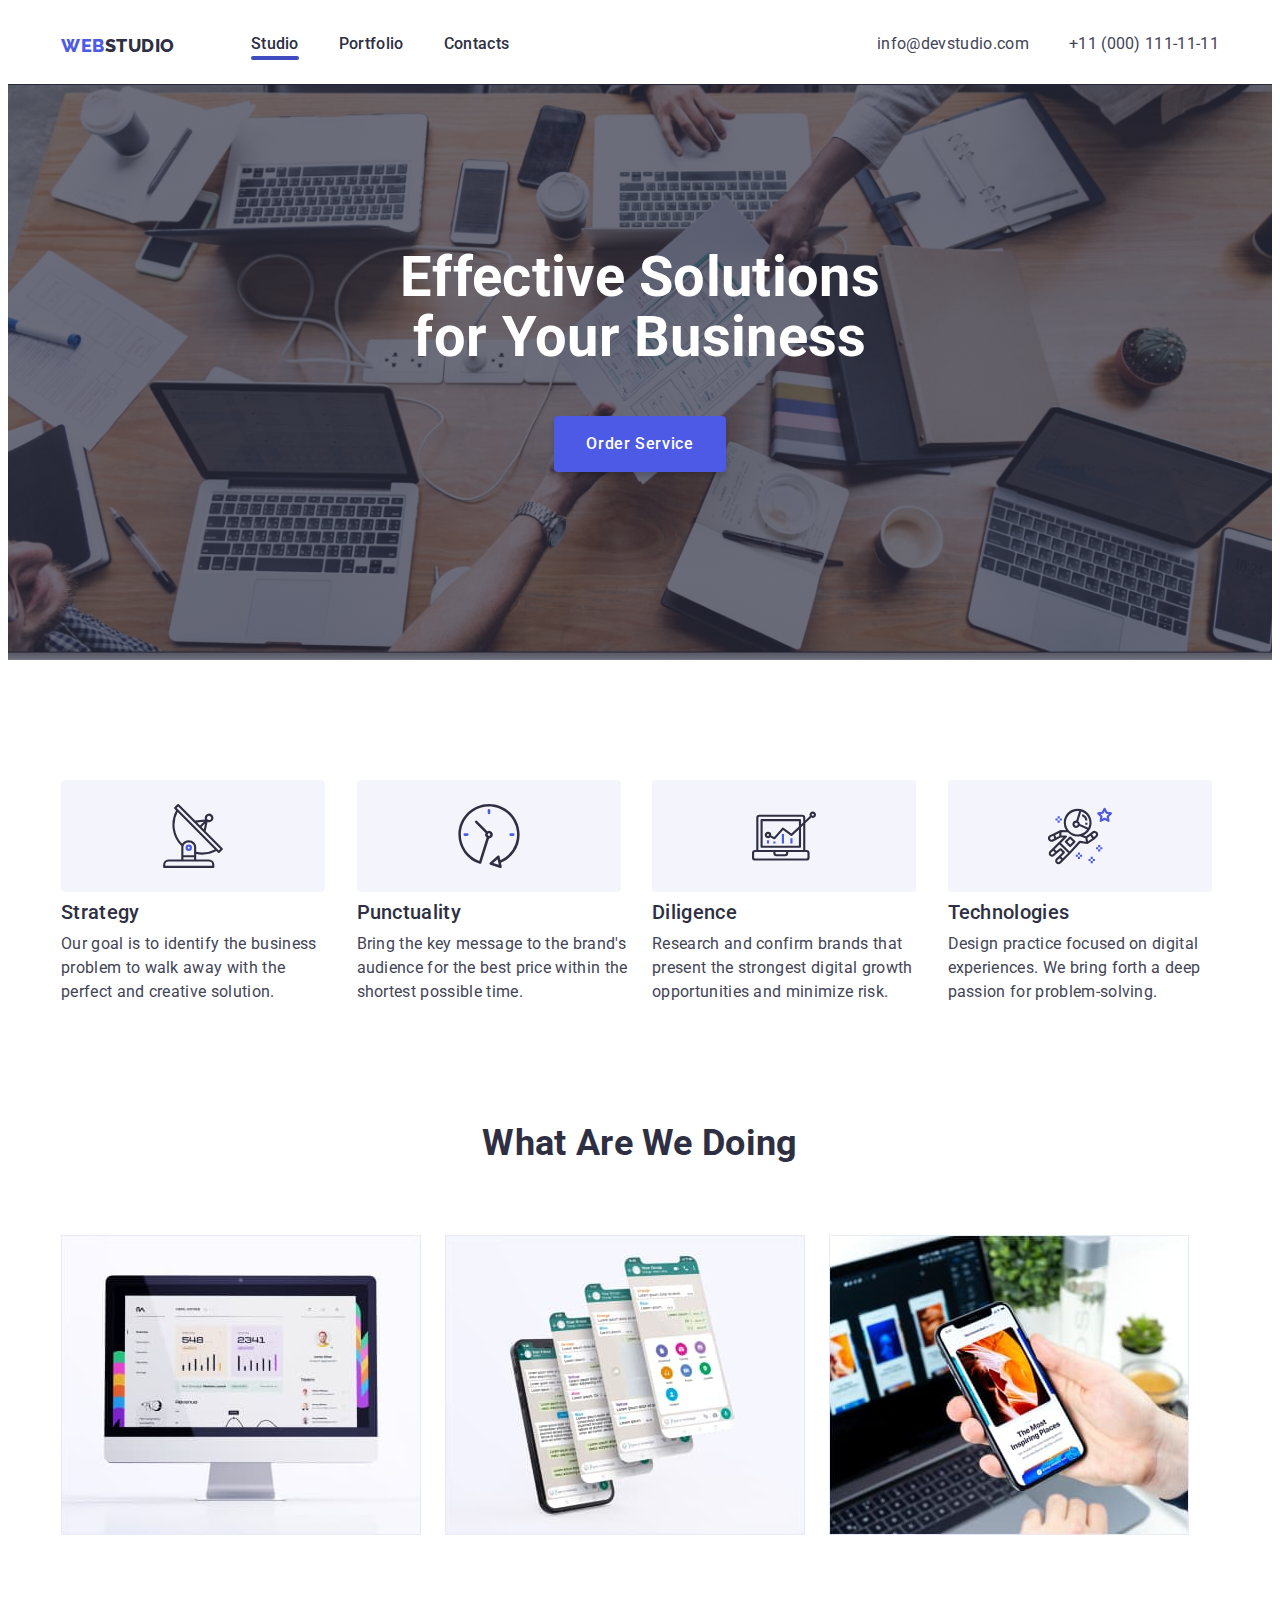
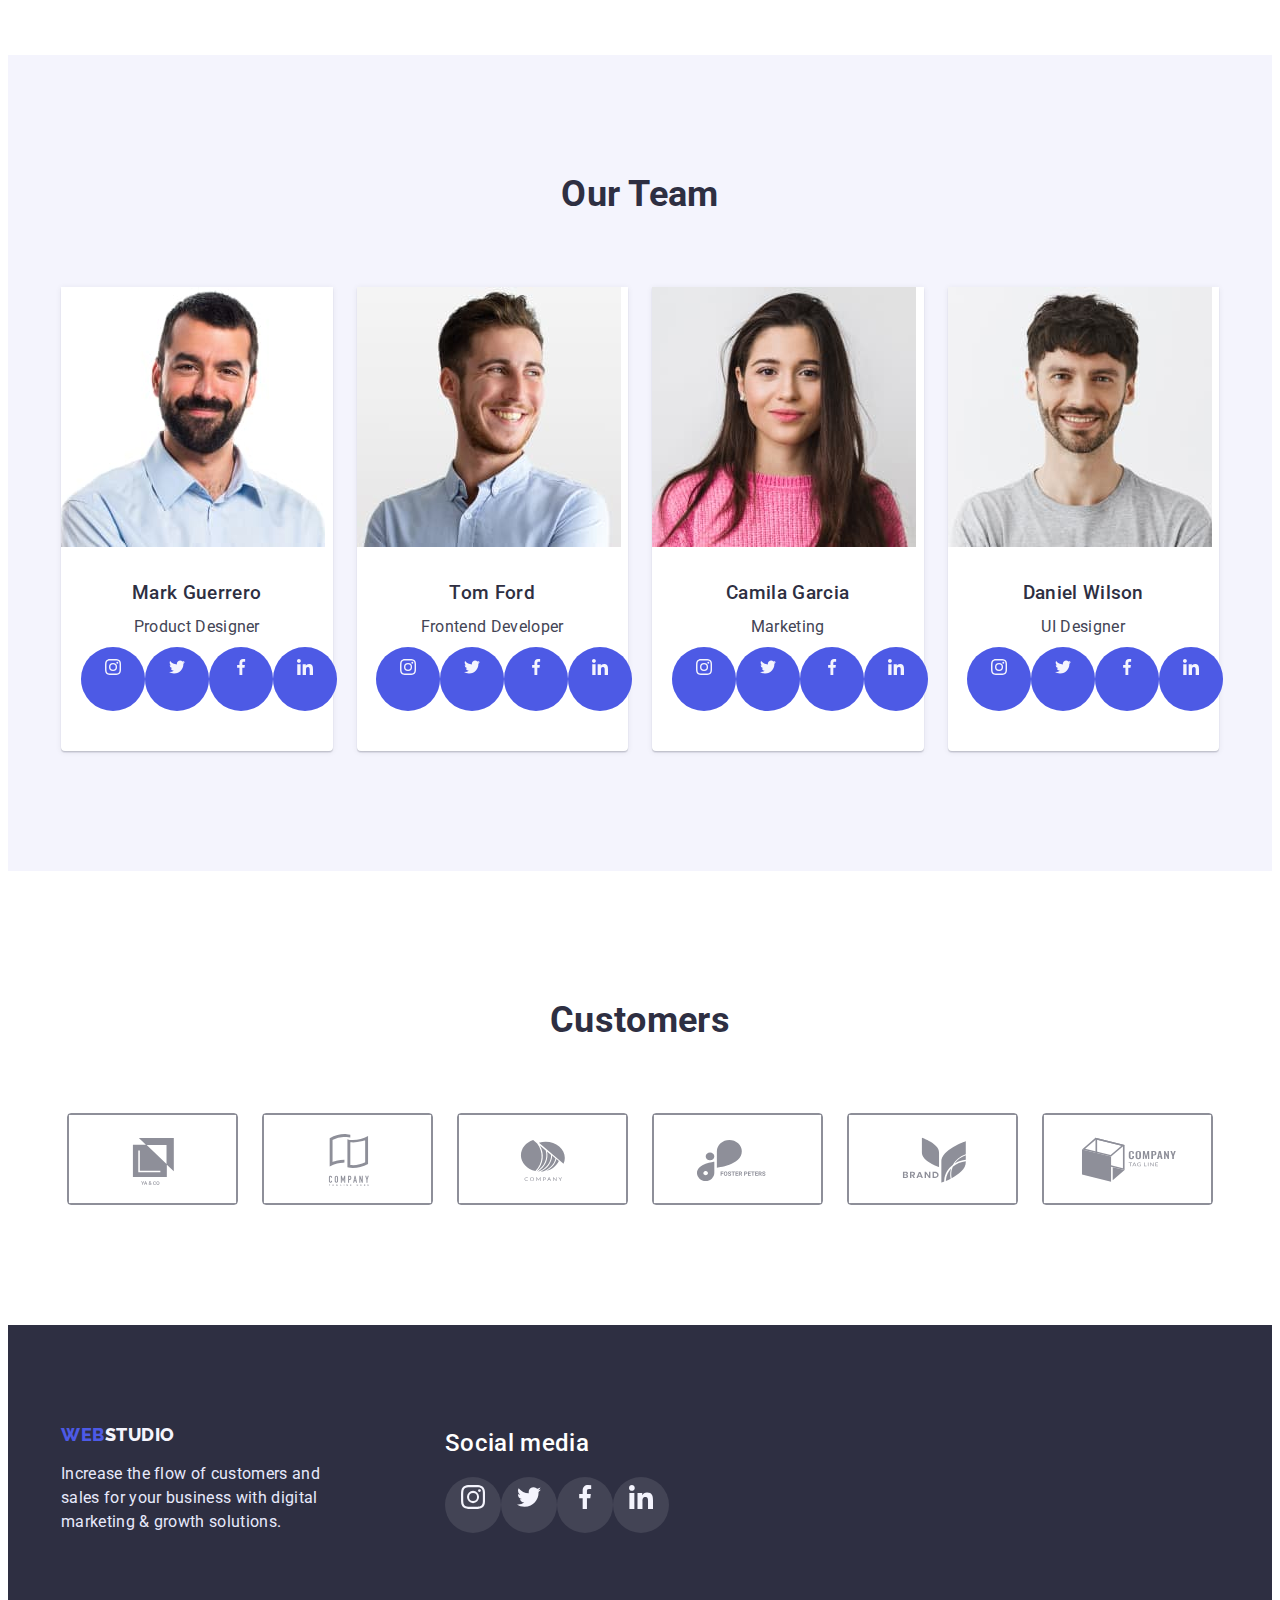
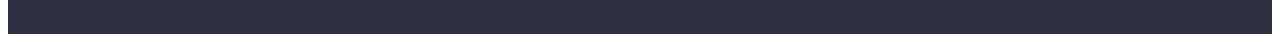
==== commit 690ef3f5: "summary" ====
--- a/index.html
+++ b/index.html
@@ -31,7 +31,7 @@
           >
           <ul class="header-list list">
             <li class="header-item">
-              <a href="./index.html" class="header-link link">Studio</a>
+              <a href="./index.html" class="header-link link current">Studio</a>
             </li>
             <li class="header-item">
               <a href="./portfolio.html" class="header-link link">Portfolio</a>
--- a/css/styles.css
+++ b/css/styles.css
@@ -58,6 +58,21 @@
   line-height: 1.11;
   text-align: center;
   text-transform: capitalize;
+}
+.current {
+  color: rgba(64, 75, 191, 1);
+}
+.current::after {
+  content: '';
+  display: block;
+  position: absolute;
+  width: 100%;
+  height: 4px;
+  background: #404bbf;
+  border-radius: 2px;
+  bottom: 0;
+  left: 0;
+  position: relative;
 }
 .visually-hidden {
   position: absolute;
@@ -178,7 +193,7 @@
 }
 .hero-button:hover,
 .hero-button:focus {
-  background-color: #404bbf;
+  background-color: var(--active-color);
 }
 
 /* sections */
@@ -278,7 +293,7 @@
   height: 40px;
 }
 .team-social-link {
-  background-color: rgba(77, 90, 229, 1);
+  background-color: #4d5ae5;
   display: flex;
   justify-content: center;
   align-content: center;
@@ -289,7 +304,7 @@
 }
 .team-social-link:hover,
 .team-social-link:focus {
-  background-color: #404bbf;
+  background-color: var(--active-color);
 }
 /* ------------Section Customers--------- */
 .customers {
@@ -319,8 +334,8 @@
   border: 1px solid #8e8f99;
 }
 .customers-logo-link:is(:hover, :focus) {
-  color: #404bbf;
-  border-color: #404bbf;
+  color: var(--active-color);
+  border-color: var(--active-color);
 }
 .customers-logo-icon {
   fill: currentColor;
@@ -338,7 +353,7 @@
   margin-right: 120px;
 }
 .footer .logo-link {
-  color: rgba(244, 244, 253, 1);
+  color: #f4f4fd;
   margin-right: 0;
   font-family: 'Raleway';
   font-style: normal;
@@ -409,7 +424,7 @@
 .projects-btn:hover,
 .projects-btn:focus {
   color: #ffffff;
-  background-color: #404bbf;
+  background-color: var(--active-color);
   box-shadow: 0px 3px 1px rgba(0, 0, 0, 0.1), 0px 2px 1px rgba(0, 0, 0, 0.08),
     0px 2px 2px rgba(0, 0, 0, 0.12);
 }
